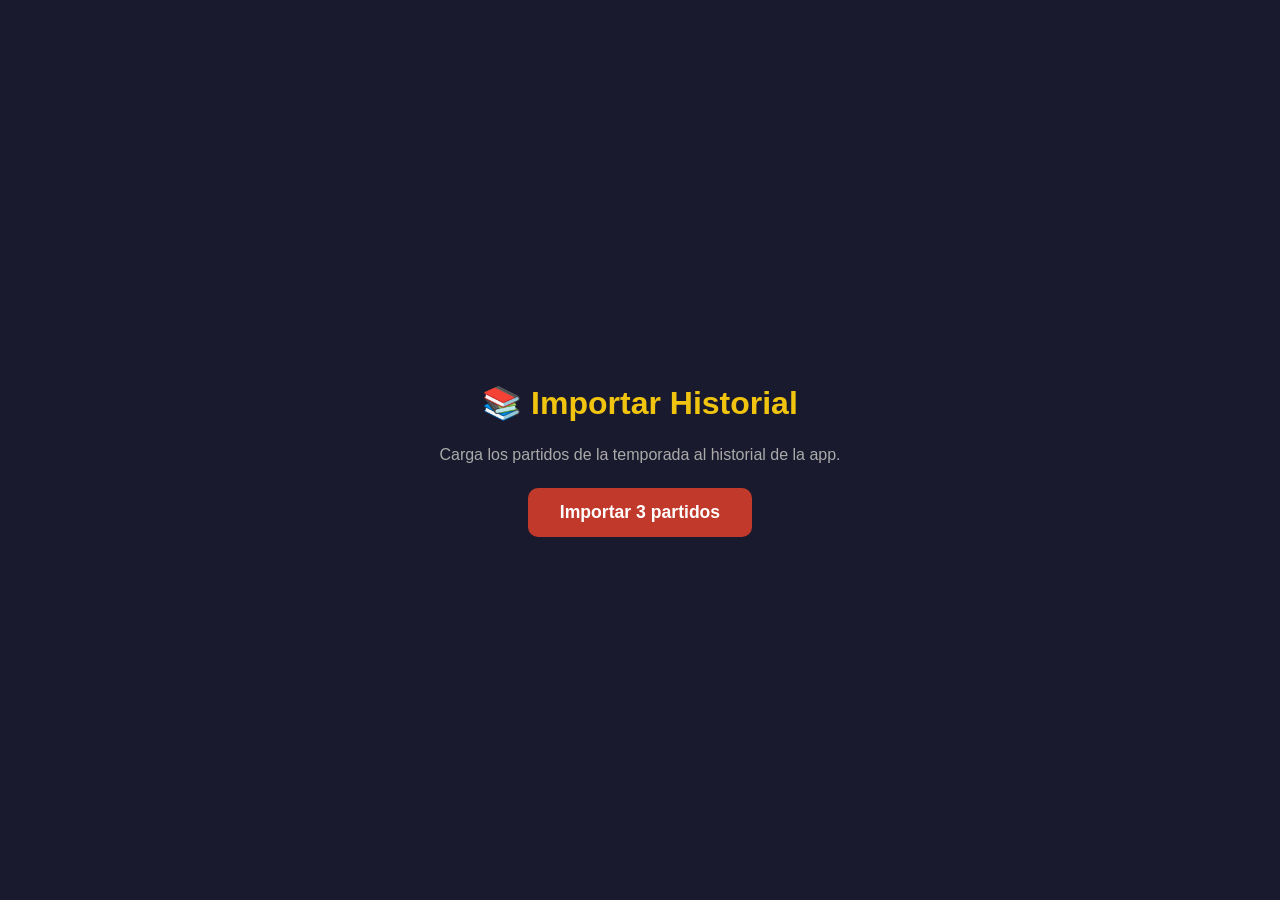
==== import-history.html @ a6e8501c "Add history import page with 3 season games" ====
<!DOCTYPE html>
<html lang="es">
<head>
<meta charset="UTF-8">
<title>Importar Historial — Titans</title>
<style>
  body { font-family: Arial, sans-serif; background: #1a1a2e; color: #fff;
         display: flex; flex-direction: column; align-items: center;
         justify-content: center; height: 100vh; margin: 0; text-align: center; }
  h1  { color: #f1c40f; margin-bottom: 8px; }
  p   { color: #aaa; margin-bottom: 24px; }
  button { background: #c0392b; color: #fff; border: none; padding: 14px 32px;
           border-radius: 10px; font-size: 1.1rem; font-weight: 700; cursor: pointer; }
  button:hover { background: #a93226; }
  #msg { margin-top: 20px; font-size: 1rem; color: #2ecc71; display: none; }
</style>
</head>
<body>
<h1>📚 Importar Historial</h1>
<p>Carga los partidos de la temporada al historial de la app.</p>
<button onclick="importar()">Importar 3 partidos</button>
<div id="msg">✅ ¡Historial importado! Redirigiendo a la app...</div>

<script>
function importar() {
  const HISTORY_KEY = 'titans_history_v1';
  const players = [
    'Aaron Breziner','Andre Setton','Zury Attia','Joseph Gabay',
    'Saul Piciotto','Daniel Abadi','Ilay Mendelson','Alberto Yahni',
    'Ramon Malca','Ariel Gean','Ariel Ghershfeld','Toby Burstein'
  ];

  function emptyStats() {
    const s = {};
    players.forEach(p => s[p] = {
      '2PT_MADE':0,'2PT_ATT':0,'3PT_MADE':0,'3PT_ATT':0,
      'FT_MADE':0,'FT_ATT':0,'REB_OFF':0,'REB_DEF':0,
      'AST':0,'TOV':0,'STL':0,'BLK':0,'FOUL':0
    });
    return s;
  }
  function emptyMins() { const m={}; players.forEach(p=>m[p]=0); return m; }

  /* ══════════════════════════════════════════════
     PARTIDO 1 — Titans vs CJP  |  Titans 56 - CJP 64
  ══════════════════════════════════════════════ */
  const cjpStats = emptyStats();
  const cjpMins  = emptyMins();

  // Aaron Breziner: 9pts, TL 2/8, 1 falta, 2 TO — PT math: 9-2=7 del campo → 1 triple+2 dobles
  Object.assign(cjpStats['Aaron Breziner'],    {'2PT_MADE':2,'2PT_ATT':8,'3PT_MADE':1,'3PT_ATT':3,'FT_MADE':2,'FT_ATT':8,'TOV':2,'FOUL':1});
  cjpMins['Aaron Breziner'] = 2400; // 40 min completos

  // Joseph Gabay: 19pts MVP, TL 6/7, 2 faltas, 1 TO — 19-6=13 del campo → 1 triple+5 dobles
  Object.assign(cjpStats['Joseph Gabay'],      {'2PT_MADE':5,'2PT_ATT':9,'3PT_MADE':1,'3PT_ATT':2,'FT_MADE':6,'FT_ATT':7,'TOV':1,'FOUL':2});
  cjpMins['Joseph Gabay'] = 1920; // ~32 min

  // Andre Setton: 14pts, TL 5/12, 4 faltas, 5 TO — 14-5=9 del campo → 1 triple+3 dobles
  Object.assign(cjpStats['Andre Setton'],      {'2PT_MADE':3,'2PT_ATT':9,'3PT_MADE':1,'3PT_ATT':3,'FT_MADE':5,'FT_ATT':12,'TOV':5,'FOUL':4});
  cjpMins['Andre Setton'] = 1980; // ~33 min

  // Zury Attia: 10pts, TL 5/8, 5 faltas (FOULED OUT), 1 TO — 10-5=5 del campo → 1 triple+1 doble
  Object.assign(cjpStats['Zury Attia'],        {'2PT_MADE':1,'2PT_ATT':4,'3PT_MADE':1,'3PT_ATT':2,'FT_MADE':5,'FT_ATT':8,'TOV':1,'FOUL':5});
  cjpMins['Zury Attia'] = 1620; // ~27 min

  // Saul Piciotto: 4pts, TL 0/2, 3 faltas, 3 TO — 4-0=4 del campo → 2 dobles
  Object.assign(cjpStats['Saul Piciotto'],     {'2PT_MADE':2,'2PT_ATT':6,'3PT_MADE':0,'3PT_ATT':1,'FT_MADE':0,'FT_ATT':2,'TOV':3,'FOUL':3});
  cjpMins['Saul Piciotto'] = 960; // ~16 min

  // Alberto Yahni: 0pts, 19 min, 2 faltas, 2 TO
  Object.assign(cjpStats['Alberto Yahni'],     {'TOV':2,'FOUL':2});
  cjpMins['Alberto Yahni'] = 1140;

  // Ramon Malca: 0pts, 4 min, 2 faltas, 2 TO
  Object.assign(cjpStats['Ramon Malca'],       {'TOV':2,'FOUL':2});
  cjpMins['Ramon Malca'] = 240;

  // Ariel Gean: 0pts, 3 min, 1 falta
  Object.assign(cjpStats['Ariel Gean'],        {'FOUL':1});
  cjpMins['Ariel Gean'] = 180;

  // Toby Burstein: 0pts, 2 min, 1 falta, 1 TO
  Object.assign(cjpStats['Toby Burstein'],     {'TOV':1,'FOUL':1});
  cjpMins['Toby Burstein'] = 120;

  /* ══════════════════════════════════════════════
     PARTIDO 2 — Titans vs AIP  |  Titans 60 - AIP 49
  ══════════════════════════════════════════════ */
  const aipStats = emptyStats();
  const aipMins  = emptyMins();

  // Andre Setton: 24pts MVP, 2PT 9/18, 3PT 0/0, TL 6/18, 1 falta, 0 TO
  Object.assign(aipStats['Andre Setton'],      {'2PT_MADE':9,'2PT_ATT':18,'3PT_MADE':0,'3PT_ATT':0,'FT_MADE':6,'FT_ATT':18,'TOV':0,'FOUL':1});
  aipMins['Andre Setton'] = 2280;

  // Ilay Mendelson: 13pts, 2PT 6/12, 3PT 0/1, TL 1/2, 2 faltas, 6 TO
  Object.assign(aipStats['Ilay Mendelson'],    {'2PT_MADE':6,'2PT_ATT':12,'3PT_MADE':0,'3PT_ATT':1,'FT_MADE':1,'FT_ATT':2,'TOV':6,'FOUL':2});
  aipMins['Ilay Mendelson'] = 2100;

  // Aaron Breziner: 9pts, 2PT 4/9, 3PT 0/4, TL 1/6, 2 faltas, 5 TO
  Object.assign(aipStats['Aaron Breziner'],    {'2PT_MADE':4,'2PT_ATT':9,'3PT_MADE':0,'3PT_ATT':4,'FT_MADE':1,'FT_ATT':6,'TOV':5,'FOUL':2});
  aipMins['Aaron Breziner'] = 1200;

  // Saul Piciotto: 7pts, 2PT 3/7, 3PT 0/0, TL 1/4, 3 faltas, 2 TO
  Object.assign(aipStats['Saul Piciotto'],     {'2PT_MADE':3,'2PT_ATT':7,'3PT_MADE':0,'3PT_ATT':0,'FT_MADE':1,'FT_ATT':4,'TOV':2,'FOUL':3});

  // Daniel Abadi: 2pts, 2PT 1/8, 3PT 0/0, TL 0/0, 4 faltas, 5 TO
  Object.assign(aipStats['Daniel Abadi'],      {'2PT_MADE':1,'2PT_ATT':8,'3PT_MADE':0,'3PT_ATT':0,'FT_MADE':0,'FT_ATT':0,'TOV':5,'FOUL':4});

  // Alberto Yahni: 2pts, 2PT 1/5, 3PT 0/0, TL 0/0, 0 faltas, 1 TO
  Object.assign(aipStats['Alberto Yahni'],     {'2PT_MADE':1,'2PT_ATT':5,'3PT_MADE':0,'3PT_ATT':0,'FT_MADE':0,'FT_ATT':0,'TOV':1,'FOUL':0});

  // Ariel Ghershfeld: 2pts, 2PT 1/1, 3PT 0/0, TL 0/0, 1 falta, 1 TO
  Object.assign(aipStats['Ariel Ghershfeld'],  {'2PT_MADE':1,'2PT_ATT':1,'3PT_MADE':0,'3PT_ATT':0,'FT_MADE':0,'FT_ATT':0,'TOV':1,'FOUL':1});

  // Ariel Gean: 1pt, 2PT 0/0, 3PT 0/0, TL 1/2, 0 faltas, 0 TO
  Object.assign(aipStats['Ariel Gean'],        {'2PT_MADE':0,'2PT_ATT':0,'3PT_MADE':0,'3PT_ATT':0,'FT_MADE':1,'FT_ATT':2,'TOV':0,'FOUL':0});

  // Ramon Malca: 0pts, 2PT 0/1, 1 TO
  Object.assign(aipStats['Ramon Malca'],       {'2PT_MADE':0,'2PT_ATT':1,'TOV':1});

  /* ══════════════════════════════════════════════
     PARTIDO 3 — Titans vs La Salle  |  Titans 65 - La Salle 62
     Fecha: 20/5/2026
  ══════════════════════════════════════════════ */
  const lsStats = emptyStats();
  const lsMins  = emptyMins();

  // Aaron Breziner: 8pts, 2PT 3/12, 3PT 0/1, TL 2/3, 4 faltas, 0 TO, REB 11, AST 4
  Object.assign(lsStats['Aaron Breziner'],    {'2PT_MADE':3,'2PT_ATT':12,'3PT_MADE':0,'3PT_ATT':1,'FT_MADE':2,'FT_ATT':3,'TOV':0,'FOUL':4,'REB_OFF':3,'REB_DEF':8,'AST':4});
  lsMins['Aaron Breziner'] = 2400;

  // Andre Setton: 27pts MVP, 2PT 11/17, 3PT 0/1, TL 5/12, 4 faltas, 7 TO, REB 12, AST 0
  Object.assign(lsStats['Andre Setton'],      {'2PT_MADE':11,'2PT_ATT':17,'3PT_MADE':0,'3PT_ATT':1,'FT_MADE':5,'FT_ATT':12,'TOV':7,'FOUL':4,'REB_OFF':4,'REB_DEF':8,'AST':0});
  lsMins['Andre Setton'] = 2400;

  // Joseph Gabay: 11pts, 2PT 5/8, 3PT 0/1, TL 1/1, 5 faltas FOULED OUT, 4 TO, REB 7, AST 0
  Object.assign(lsStats['Joseph Gabay'],      {'2PT_MADE':5,'2PT_ATT':8,'3PT_MADE':0,'3PT_ATT':1,'FT_MADE':1,'FT_ATT':1,'TOV':4,'FOUL':5,'REB_OFF':2,'REB_DEF':5,'AST':0});
  lsMins['Joseph Gabay'] = 1018;

  // Daniel Abadi: 9pts, 2PT 4/12, 3PT 0/0, TL 1/3, 2 faltas, 4 TO, REB 12, AST 1
  Object.assign(lsStats['Daniel Abadi'],      {'2PT_MADE':4,'2PT_ATT':12,'3PT_MADE':0,'3PT_ATT':0,'FT_MADE':1,'FT_ATT':3,'TOV':4,'FOUL':2,'REB_OFF':4,'REB_DEF':8,'AST':1});
  lsMins['Daniel Abadi'] = 1772;

  // Ilay Mendelson: 10pts, 2PT 4/7, 3PT 0/1, TL 2/4, 3 faltas, 4 TO, REB 10, AST 0
  Object.assign(lsStats['Ilay Mendelson'],    {'2PT_MADE':4,'2PT_ATT':7,'3PT_MADE':0,'3PT_ATT':1,'FT_MADE':2,'FT_ATT':4,'TOV':4,'FOUL':3,'REB_OFF':3,'REB_DEF':7,'AST':0});
  lsMins['Ilay Mendelson'] = 2400;

  // Alberto Yahni: 0pts, 2PT 0/2, 0 faltas, 2 TO, REB 1, AST 2
  Object.assign(lsStats['Alberto Yahni'],     {'2PT_MADE':0,'2PT_ATT':2,'TOV':2,'FOUL':0,'REB_OFF':0,'REB_DEF':1,'AST':2});
  lsMins['Alberto Yahni'] = 2018;

  const history = [
    {
      date: '1/5/2026',
      gameName: 'Titans vs CJP',
      rivalName: 'CJP',
      titansScore: 56,
      rivalScore: 64,
      stats: cjpStats,
      minutesPlayed: cjpMins,
      fouledOut: { 'Zury Attia': true },
      players: [...players],
    },
    {
      date: '10/5/2026',
      gameName: 'Titans vs AIP',
      rivalName: 'AIP',
      titansScore: 60,
      rivalScore: 49,
      stats: aipStats,
      minutesPlayed: aipMins,
      fouledOut: {},
      players: [...players],
    },
    {
      date: '20/5/2026',
      gameName: 'Titans vs La Salle',
      rivalName: 'La Salle',
      titansScore: 65,
      rivalScore: 62,
      stats: lsStats,
      minutesPlayed: lsMins,
      fouledOut: { 'Joseph Gabay': true },
      players: [...players],
    },
  ];

  localStorage.setItem('titans_history_v1', JSON.stringify(history));
  document.getElementById('msg').style.display = 'block';
  setTimeout(() => { window.location.href = './index.html'; }, 1500);
}
</script>
</body>
</html>
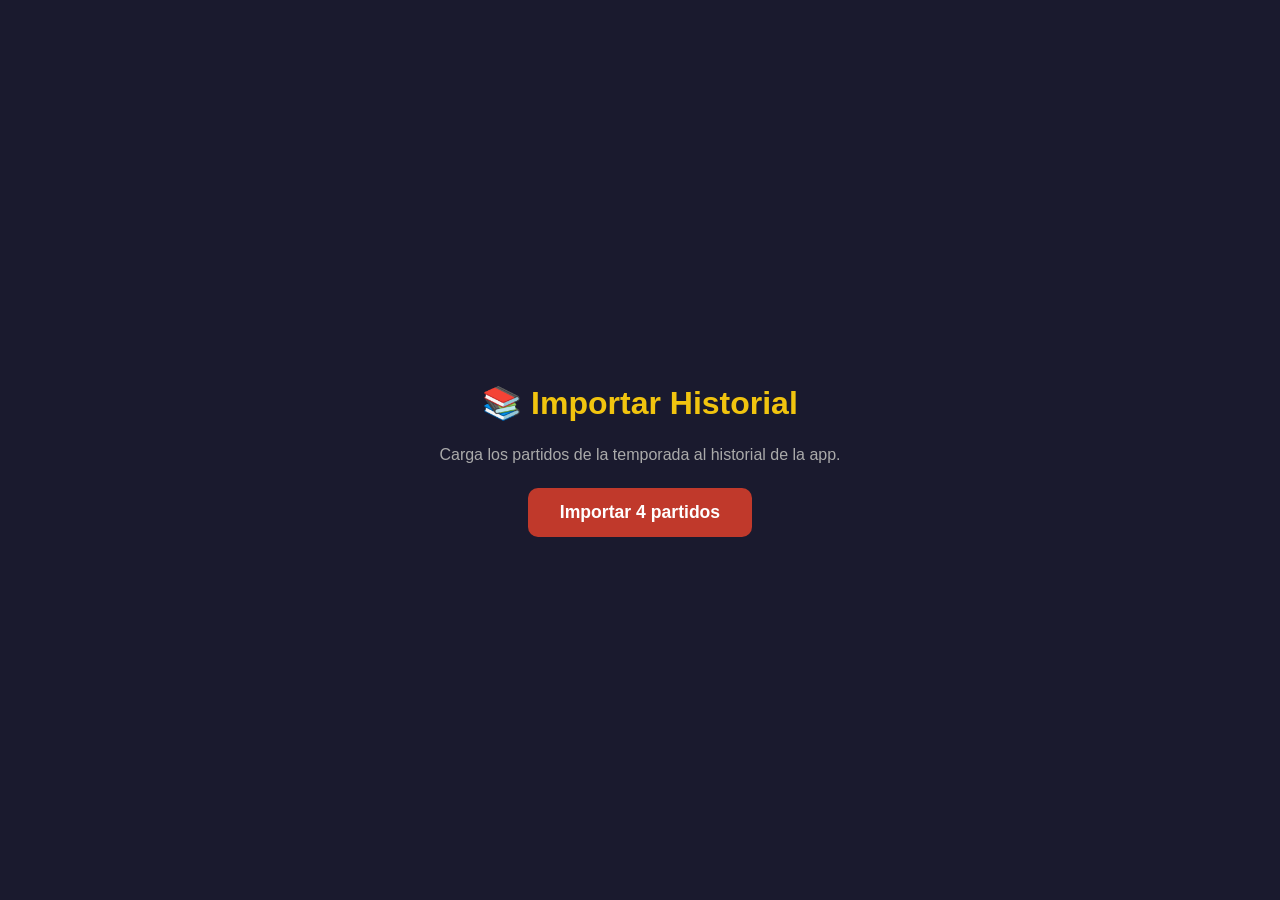
==== commit 4ebf0259: "Fix import-history.html to include MET game and update button label to 4 partidos Co-Authored-By: Cl" ====
--- a/import-history.html
+++ b/import-history.html
@@ -18,7 +18,7 @@
 <body>
 <h1>📚 Importar Historial</h1>
 <p>Carga los partidos de la temporada al historial de la app.</p>
-<button onclick="importar()">Importar 3 partidos</button>
+<button onclick="importar()">Importar 4 partidos</button>
 <div id="msg">✅ ¡Historial importado! Redirigiendo a la app...</div>
 
 <script>
@@ -84,7 +84,35 @@
   cjpMins['Toby Burstein'] = 120;
 
   /* ══════════════════════════════════════════════
-     PARTIDO 2 — Titans vs AIP  |  Titans 60 - AIP 49
+     PARTIDO 2 — Titans vs MET  |  Titans 40 - MET 46
+  ══════════════════════════════════════════════ */
+  const metStats = emptyStats();
+  const metMins  = emptyMins();
+
+  // Aaron Breziner: 3pts (1x2PT, 1/2 FT), 1 falta, 2 TO
+  Object.assign(metStats['Aaron Breziner'],   {'2PT_MADE':1,'2PT_ATT':4,'3PT_MADE':0,'3PT_ATT':1,'FT_MADE':1,'FT_ATT':2,'TOV':2,'FOUL':1});
+  // Joseph Gabay: 9pts (2x2PT, 1x3PT, 2/2 FT), 3 faltas, 2 TO
+  Object.assign(metStats['Joseph Gabay'],     {'2PT_MADE':2,'2PT_ATT':5,'3PT_MADE':1,'3PT_ATT':2,'FT_MADE':2,'FT_ATT':2,'TOV':2,'FOUL':3});
+  // Andre Setton: 15pts (6x2PT, 0x3PT, 3/5 FT), 2 faltas, 5 TO
+  Object.assign(metStats['Andre Setton'],     {'2PT_MADE':6,'2PT_ATT':12,'3PT_MADE':0,'3PT_ATT':2,'FT_MADE':3,'FT_ATT':5,'TOV':5,'FOUL':2});
+  // Saul Piciotto: 0pts, 0/2 FT, 0 faltas
+  Object.assign(metStats['Saul Piciotto'],    {'2PT_MADE':0,'2PT_ATT':2,'3PT_MADE':0,'3PT_ATT':1,'FT_MADE':0,'FT_ATT':2,'TOV':0,'FOUL':0});
+  // Zury Attia: 11pts (2x2PT, 2x3PT, 1/1 FT), 5 faltas FOULED OUT, 3 TO
+  Object.assign(metStats['Zury Attia'],       {'2PT_MADE':2,'2PT_ATT':5,'3PT_MADE':2,'3PT_ATT':4,'FT_MADE':1,'FT_ATT':1,'TOV':3,'FOUL':5});
+  // Daniel Abadi: 2pts (1x2PT), 2 faltas, 2 TO
+  Object.assign(metStats['Daniel Abadi'],     {'2PT_MADE':1,'2PT_ATT':4,'3PT_MADE':0,'3PT_ATT':0,'FT_MADE':0,'FT_ATT':0,'TOV':2,'FOUL':2});
+  // Alberto Yahni: 0pts, 1 TO
+  Object.assign(metStats['Alberto Yahni'],    {'TOV':1,'FOUL':0});
+  // Ariel Gean: 0pts, 3 TO
+  Object.assign(metStats['Ariel Gean'],       {'TOV':3,'FOUL':0});
+  // Ilay Mendelson: 0pts, 1 falta
+  Object.assign(metStats['Ilay Mendelson'],   {'TOV':0,'FOUL':1});
+  // Ariel Ghershfeld: 0pts, 1 falta
+  Object.assign(metStats['Ariel Ghershfeld'], {'TOV':0,'FOUL':1});
+  // Ramon Malca & Toby Burstein: no jugaron
+
+  /* ══════════════════════════════════════════════
+     PARTIDO 3 — Titans vs AIP  |  Titans 60 - AIP 49
   ══════════════════════════════════════════════ */
   const aipStats = emptyStats();
   const aipMins  = emptyMins();
@@ -163,6 +191,17 @@
       players: [...players],
     },
     {
+      date: '3/5/2026',
+      gameName: 'Titans vs MET',
+      rivalName: 'MET',
+      titansScore: 40,
+      rivalScore: 46,
+      stats: metStats,
+      minutesPlayed: metMins,
+      fouledOut: { 'Zury Attia': true },
+      players: [...players],
+    },
+    {
       date: '10/5/2026',
       gameName: 'Titans vs AIP',
       rivalName: 'AIP',
